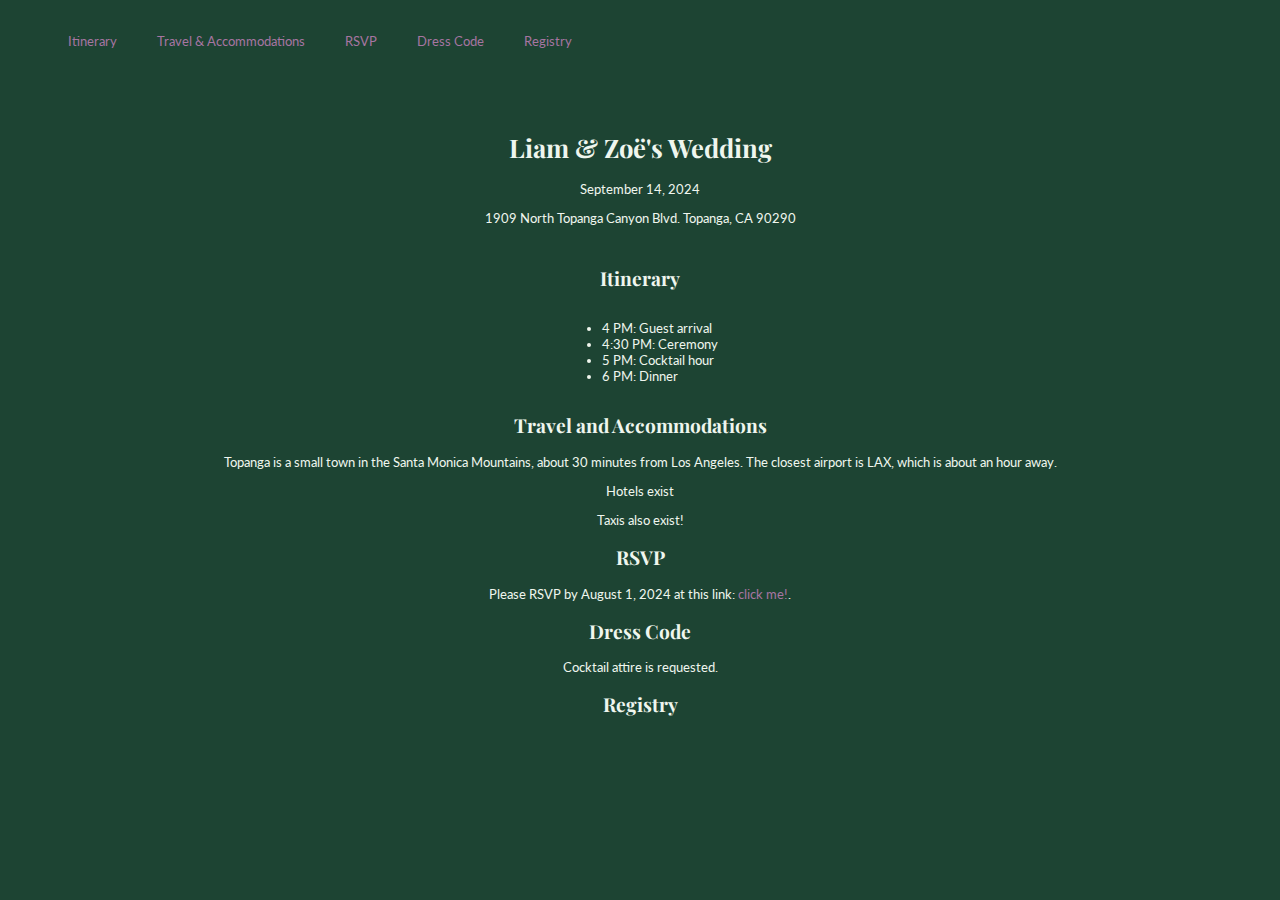
==== home.html @ d6d4f2da "Add files via upload" ====
<!DOCTYPE html>
<html>
<head>
    <link rel="stylesheet" href="style.css">
    <link rel="stylesheet" href="https://fonts.googleapis.com/css?family=Playfair+Display">
    <link rel="stylesheet" href="https://fonts.googleapis.com/css?family=Lato">
    <meta charset="UTF-8"/>
    <meta name="viewport" content="width=device-width, initial-scale=1.0"> 
    <title>Liam & Zoe's Wedding</title>
</head>
<body>
    <div class="navbar">
        <ul>
            <li><a href="#itinerary">Itinerary</a></li>
            <li><a href="#travel">Travel & Accommodations</a></li>
            <li><a href="#rsvp">RSVP</a></li>
            <li><a href="#dresscode">Dress Code</a></li>
            <li><a href="#registry">Registry</a></li>
        </ul>
    </div>
    <div class="spacer">
        &nbsp;
    </div>
    <div class="header">
        <h1>Liam & Zoë's Wedding</h1>
        <p>September 14, 2024</p>
        <p>1909 North Topanga Canyon Blvd. Topanga, CA 90290</p>
    </div>
    <div class="content">
        <h2 id="itinerary">Itinerary</h2>
        <ul>
            <li>4 PM: Guest arrival</li>
            <li>4:30 PM: Ceremony</li>
            <li>5 PM: Cocktail hour</li>
            <li>6 PM: Dinner</li>
        </ul>
    </div>
    <div class="content">
        <h2 id="travel">Travel and Accommodations</h2>
        <p>Topanga is a small town in the Santa Monica Mountains, about 30 minutes from Los Angeles. The closest airport is LAX, which is about an hour away.</p>
        <p>Hotels exist</p>
        <p>Taxis also exist!</p>
    </div>
    <div class="content">
        <h2 id="rsvp">RSVP</h2>
        <p>Please RSVP by August 1, 2024 at this link: <a href="zombo.com">click me!</a>.</p>
    </div>
    <div class="content">
        <h2 id="dresscode">Dress Code</h2>
        <p>Cocktail attire is requested.</p>
    </div>
    <div class="content">
        <h2 id="registry">Registry</h2>
        <p></p>
    </div>
</body>
</html>
---- style.css ----
:root {
    --main-text-color: #EFF6EE;
    --header-text-color: #EFF6EE;
    --main-bg-color: #1D4433;
    --link-color: #A675A1;
  }
  
  .navbar {
    overflow: hidden;
    background-color: var(--main-bg-color);
    position: fixed;
    top: 0;
    width: 100%;
    margin: auto;
  }
  .navbar li {
    float: left;
    margin: 10px;
    padding: 10px;
  }
  .navbar ul {
    list-style-type: none;
    overflow: hidden;
    justify-content: unset;
  }


  .spacer
  {
      width: 100%;
      height: 95px;
  }
  
  .header {
    margin: auto;
    width: 50%;
    padding: 10px;
  }


  body {
    background-color: var(--main-bg-color);
    color: var(--main-text-color);
    font-size: 1vw;
    font-family: "Lato", sans-serif;
    text-align: center;
  }

  h1 {
    color: var(--header-text-color);
    font-size: 2vw;
    text-align: center;
    font-family: "Playfair Display", serif;
  }

  h2 {
    color: var(--header-text-color);
    font-size: 1.5vw;
    text-align: center;
    font-family: "Playfair Display", serif;
  }
  
  a {
    color: var(--link-color);
    text-decoration: none;
  }

  .content {
    text-align: center;
  }

  .content ul {
    display: inline-block;
    text-align: left;
  }
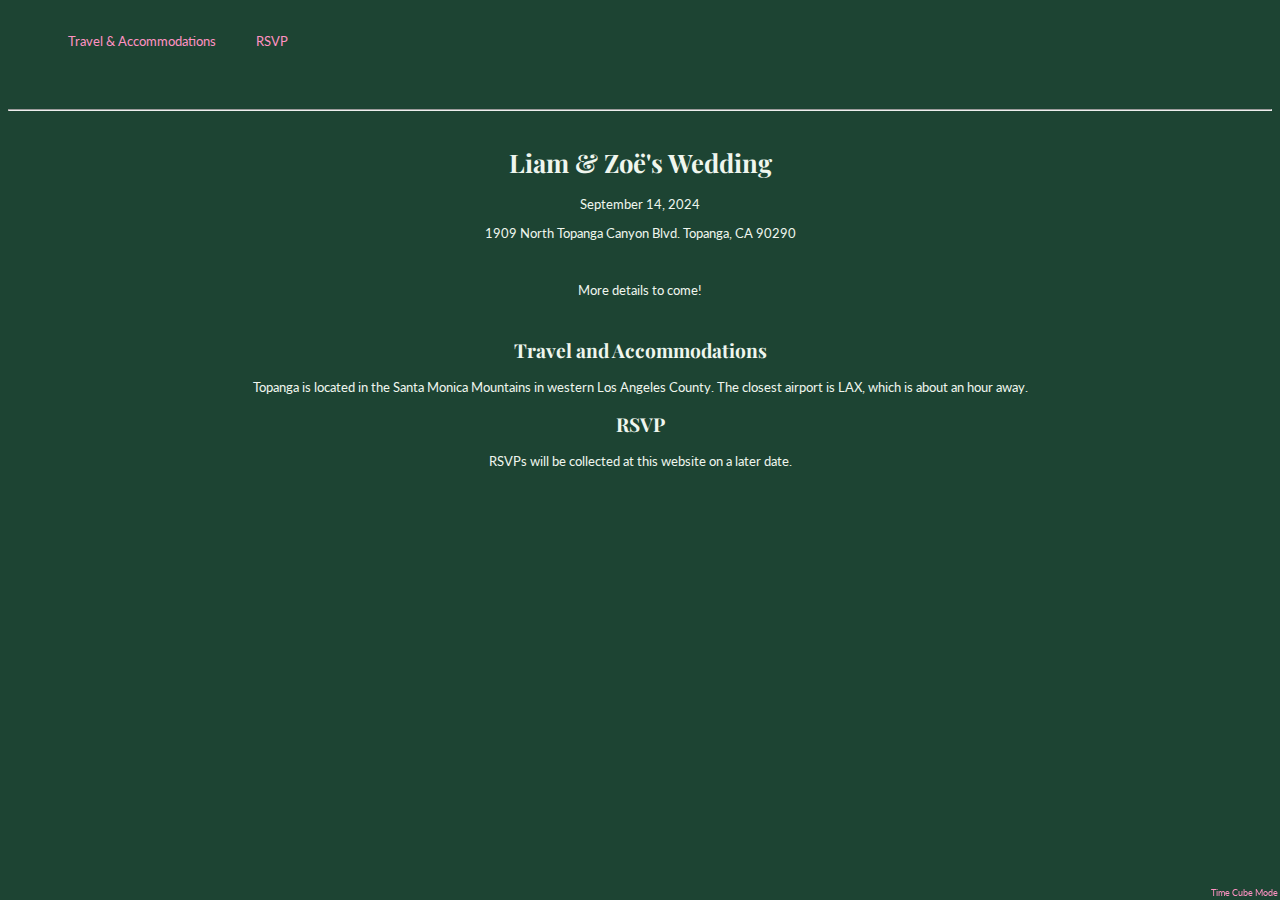
==== commit c87f5f51: "clean up info and finish timecube basics" ====
--- a/home.html
+++ b/home.html
@@ -6,52 +6,37 @@
     <link rel="stylesheet" href="https://fonts.googleapis.com/css?family=Lato">
     <meta charset="UTF-8"/>
     <meta name="viewport" content="width=device-width, initial-scale=1.0"> 
-    <title>Liam & Zoe's Wedding</title>
+    <title>Liam & Zoë's Wedding</title>
 </head>
 <body>
     <div class="navbar">
         <ul>
-            <li><a href="#itinerary">Itinerary</a></li>
             <li><a href="#travel">Travel & Accommodations</a></li>
             <li><a href="#rsvp">RSVP</a></li>
-            <li><a href="#dresscode">Dress Code</a></li>
-            <li><a href="#registry">Registry</a></li>
         </ul>
     </div>
     <div class="spacer">
         &nbsp;
     </div>
+    <hr>
     <div class="header">
         <h1>Liam & Zoë's Wedding</h1>
         <p>September 14, 2024</p>
         <p>1909 North Topanga Canyon Blvd. Topanga, CA 90290</p>
-    </div>
-    <div class="content">
-        <h2 id="itinerary">Itinerary</h2>
-        <ul>
-            <li>4 PM: Guest arrival</li>
-            <li>4:30 PM: Ceremony</li>
-            <li>5 PM: Cocktail hour</li>
-            <li>6 PM: Dinner</li>
-        </ul>
+        <br>
+        <p>More details to come!</p>
     </div>
     <div class="content">
         <h2 id="travel">Travel and Accommodations</h2>
-        <p>Topanga is a small town in the Santa Monica Mountains, about 30 minutes from Los Angeles. The closest airport is LAX, which is about an hour away.</p>
-        <p>Hotels exist</p>
-        <p>Taxis also exist!</p>
+        <p>Topanga is located in the Santa Monica Mountains in western Los Angeles County. The closest airport is LAX, which is about an hour away.</p>
     </div>
     <div class="content">
         <h2 id="rsvp">RSVP</h2>
-        <p>Please RSVP by August 1, 2024 at this link: <a href="zombo.com">click me!</a>.</p>
+        <p>RSVPs will be collected at this website on a later date.</p>
     </div>
-    <div class="content">
-        <h2 id="dresscode">Dress Code</h2>
-        <p>Cocktail attire is requested.</p>
+    <div class="secret">
+        <a href="timecube.html">Time Cube Mode</a>
     </div>
-    <div class="content">
-        <h2 id="registry">Registry</h2>
-        <p></p>
-    </div>
+    
 </body>
 </html>--- a/style.css
+++ b/style.css
@@ -2,7 +2,7 @@
     --main-text-color: #EFF6EE;
     --header-text-color: #EFF6EE;
     --main-bg-color: #1D4433;
-    --link-color: #A675A1;
+    --link-color: #FF92C2;
   }
   
   .navbar {
@@ -72,4 +72,12 @@
   .content ul {
     display: inline-block;
     text-align: left;
+  }
+
+  .secret {
+    position: fixed;
+    bottom: 0px;
+    right: 0px;
+    padding:2px;
+    font-size: .7vw;
   }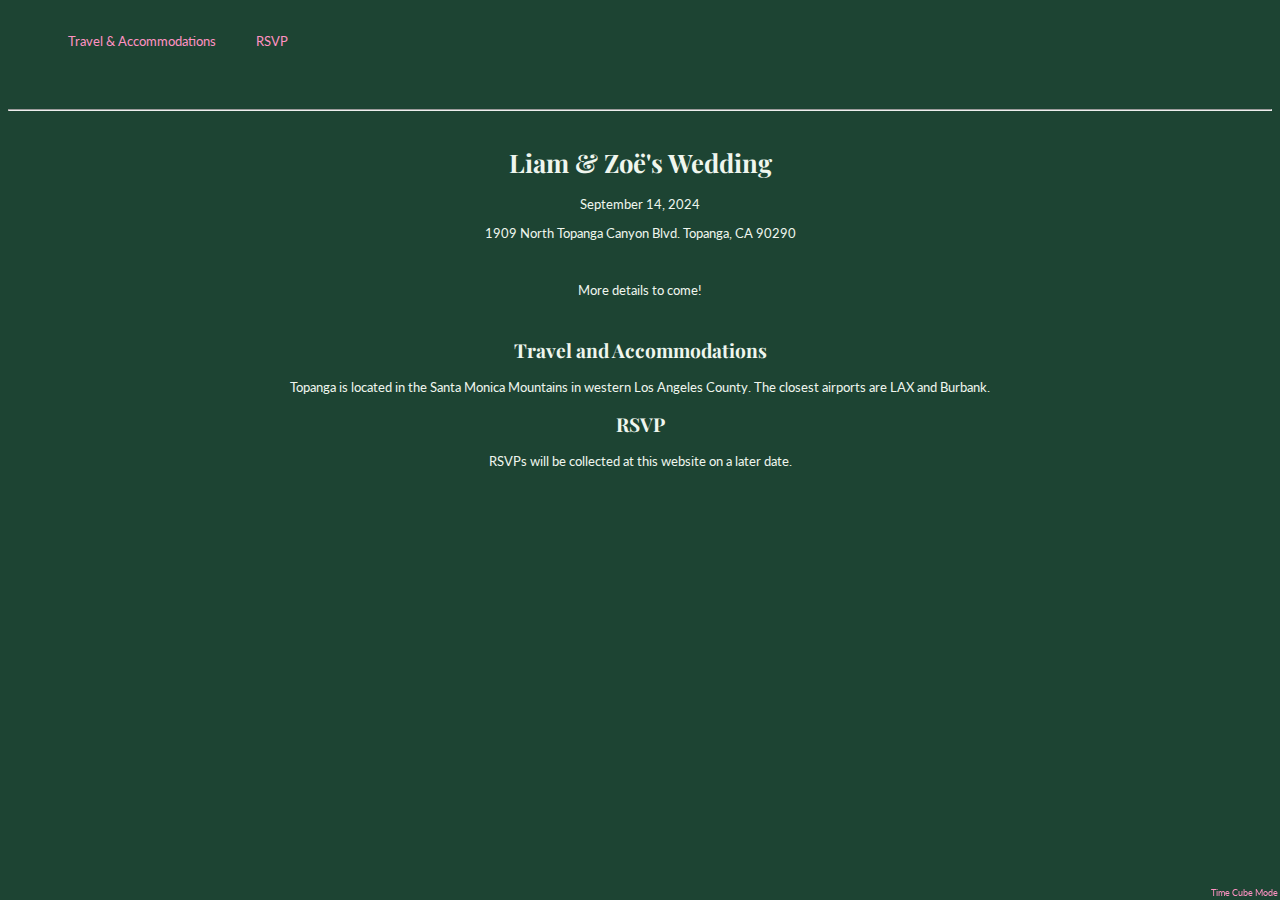
==== commit 89a9b953: "fix airport info" ====
--- a/home.html
+++ b/home.html
@@ -28,7 +28,7 @@
     </div>
     <div class="content">
         <h2 id="travel">Travel and Accommodations</h2>
-        <p>Topanga is located in the Santa Monica Mountains in western Los Angeles County. The closest airport is LAX, which is about an hour away.</p>
+        <p>Topanga is located in the Santa Monica Mountains in western Los Angeles County. The closest airports are LAX and Burbank.</p>
     </div>
     <div class="content">
         <h2 id="rsvp">RSVP</h2>
